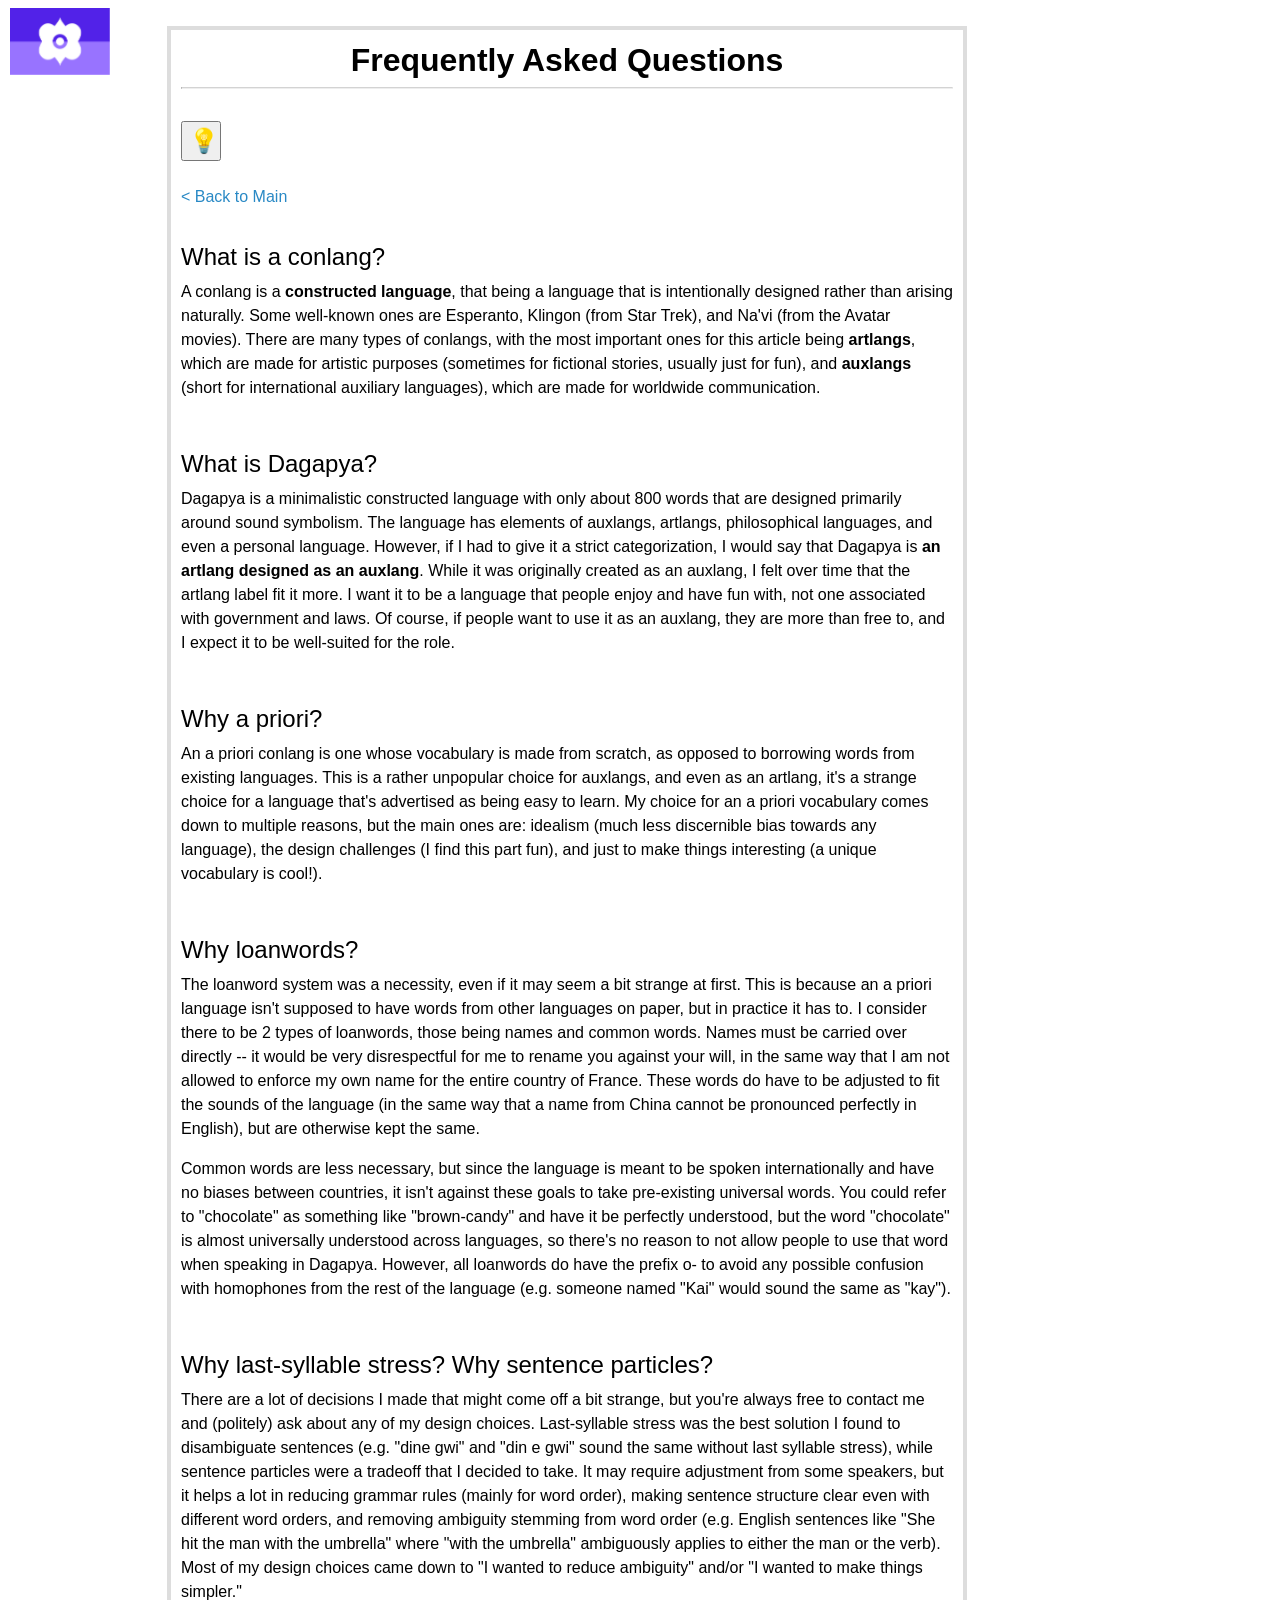
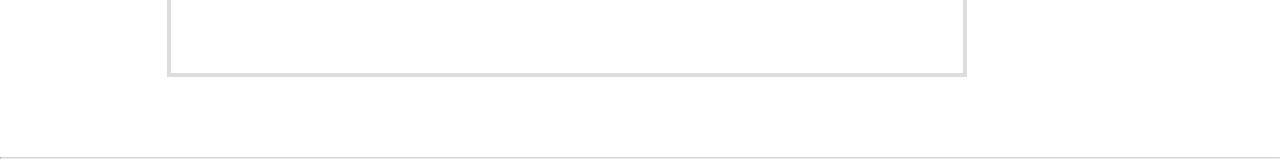
==== faq.html @ c496a5a4 "faq added also fixed titles" ====
<!DOCTYPE html>

<!-- HEADER -->
<html lang="en-US">
<title>FAQ - Dagapya</title>

<link rel="stylesheet" href="readings/readstyle.css">

<head>
<meta charset="utf-8" name="viewport" content="width=1024, initial-scale=0.3, minimum-scale=0.3"/>

<script type="text/javascript">

	function onLoad(){
		//dark mode
		if (window.matchMedia && window.matchMedia('(prefers-color-scheme: dark)').matches) {
			toggleLight();
		}
	}
	
	function toggleLight(){
		var element = document.body;
		element.classList.toggle("dark-body");
	}
	
</script>

</head>

<!-- BODY -->
<body style="margin-left:0px;margin-right:0px;">

<!-- TITLE -->
<!--<b><a style="font-size:36px;font-family:sans-serif" href="dasopya.html">DAGAPYA</a></b>-->
<a href="index.html">
    <img src="img/dagapyaflag450.png" style="width:100px;position:fixed;margin-left:10px;">
</a>
<!-- END OF HEADER -->

<div>

<br />

<table style="width:800px;margin-left:-25px;">
<tr>
    <td style="padding:5px 10px 5px 10px; border: 4px solid #dddddd; border-radius: 20px;">
        <h1 style="text-align:center;"><b>Frequently Asked Questions</b></h1>
        <hr> 
        
        <br />
        <button onclick="toggleLight()" style="height:40px;width:40px;font-size:24px">💡</button>
        <br />
        <br />
        <a href="index.html" >< Back to Main</a>
        <br />
        <br />

        <table style="width:80%;border-color: white;">
            <tr>
                <h2>What is a conlang?</h2>
                <p>A conlang is a <b>constructed language</b>, that being a language that is intentionally designed rather than arising naturally. Some well-known ones are Esperanto, Klingon (from Star Trek), and Na'vi (from the Avatar movies). There are many types of conlangs, with the most important ones for this article being <b>artlangs</b>, which are made for artistic purposes (sometimes for fictional stories, usually just for fun), and <b>auxlangs</b> (short for international auxiliary languages), which are made for worldwide communication.</p>
                <br />
                <h2>What is Dagapya?</h2>
                <p>Dagapya is a minimalistic constructed language with only about 800 words that are designed primarily around sound symbolism. The language has elements of auxlangs, artlangs, philosophical languages, and even a personal language. However, if I had to give it a strict categorization, I would say that Dagapya is <b>an artlang designed as an auxlang</b>. While it was originally created as an auxlang, I felt over time that the artlang label fit it more. I want it to be a language that people enjoy and have fun with, not one associated with government and laws. Of course, if people want to use it as an auxlang, they are more than free to, and I expect it to be well-suited for the role. </p>
                <br />
                <h2>Why a priori?</h2>
                <p>An a priori conlang is one whose vocabulary is made from scratch, as opposed to borrowing words from existing languages. This is a rather unpopular choice for auxlangs, and even as an artlang, it's a strange choice for a language that's advertised as being easy to learn. My choice for an a priori vocabulary comes down to multiple reasons, but the main ones are: idealism (much less discernible bias towards any language), the design challenges (I find this part fun), and just to make things interesting (a unique vocabulary is cool!).</p>
                <br />
                <h2>Why loanwords?</h2>
                <p>The loanword system was a necessity, even if it may seem a bit strange at first. This is because an a priori language isn't supposed to have words from other languages on paper, but in practice it has to. I consider there to be 2 types of loanwords, those being names and common words. Names must be carried over directly -- it would be very disrespectful for me to rename you against your will, in the same way that I am not allowed to enforce my own name for the entire country of France. These words do have to be adjusted to fit the sounds of the language (in the same way that a name from China cannot be pronounced perfectly in English), but are otherwise kept the same. </p>
                <p>Common words are less necessary, but since the language is meant to be spoken internationally and have no biases between countries, it isn't against these goals to take pre-existing universal words. You could refer to "chocolate" as something like "brown-candy" and have it be perfectly understood, but the word "chocolate" is almost universally understood across languages, so there's no reason to not allow people to use that word when speaking in Dagapya. However, all loanwords do have the prefix o- to avoid any possible confusion with homophones from the rest of the language (e.g. someone named "Kai" would sound the same as "kay").</p>
                <br />
                <h2>Why last-syllable stress? Why sentence particles?</h2>
                <p>There are a lot of decisions I made that might come off a bit strange, but you're always free to contact me and (politely) ask about any of my design choices. Last-syllable stress was the best solution I found to disambiguate sentences (e.g. "dine gwi" and "din e gwi" sound the same without last syllable stress), while sentence particles were a tradeoff that I decided to take. It may require adjustment from some speakers, but it helps a lot in reducing grammar rules (mainly for word order), making sentence structure clear even with different word orders, and removing ambiguity stemming from word order (e.g. English sentences like "She hit the man with the umbrella" where "with the umbrella" ambiguously applies to either the man or the verb). Most of my design choices came down to "I wanted to reduce ambiguity" and/or "I wanted to make things simpler." </p>
            </tr>
        </table>

        <br />
        <br />

    </td>
</tr>

</table>

</div>

<br /><br /><br /><br />
<hr> 




</body>
</html>
---- readings/readstyle.css ----
hr {
 border-top: 1px solid LightGrey;
}

div {
 width:70%;
 margin:auto;
}

p, li, td, th {
 font-family:sans-serif;
 text-align:left;
 line-height:1.5;
}

h1, h2 {
 font-weight:normal;
 text-align:left;
 line-height:0.3;
}

td, th {
 padding:5px;
 border:1px solid #999999;
}

th {
 background-color:#eeeeee;
 width:50%;
}

table {
 border-collapse: collapse;
 width:80%;
 margin:auto;
}

img {
 display:block;
 margin:auto;
}

body {
  background-color: white;
  color: black;
}

a {
 text-decoration:none;	
 color:rgb(41, 137, 197)
}
a:visited{
 color: rgb(125, 81, 212);
}

.striped tr:nth-child(odd){
 background-color: #e9f9f9;
}

.dark-body {
  background-color: #111111;
  color: white;
}

.dark-table tr:nth-child(odd){
  background-color: #333333;
}

.dark-th{
  color: black;
}

#invis-border{
  border-collapse:collapse; 
  border: 1px solid transparent;
  font-size:18px;
}
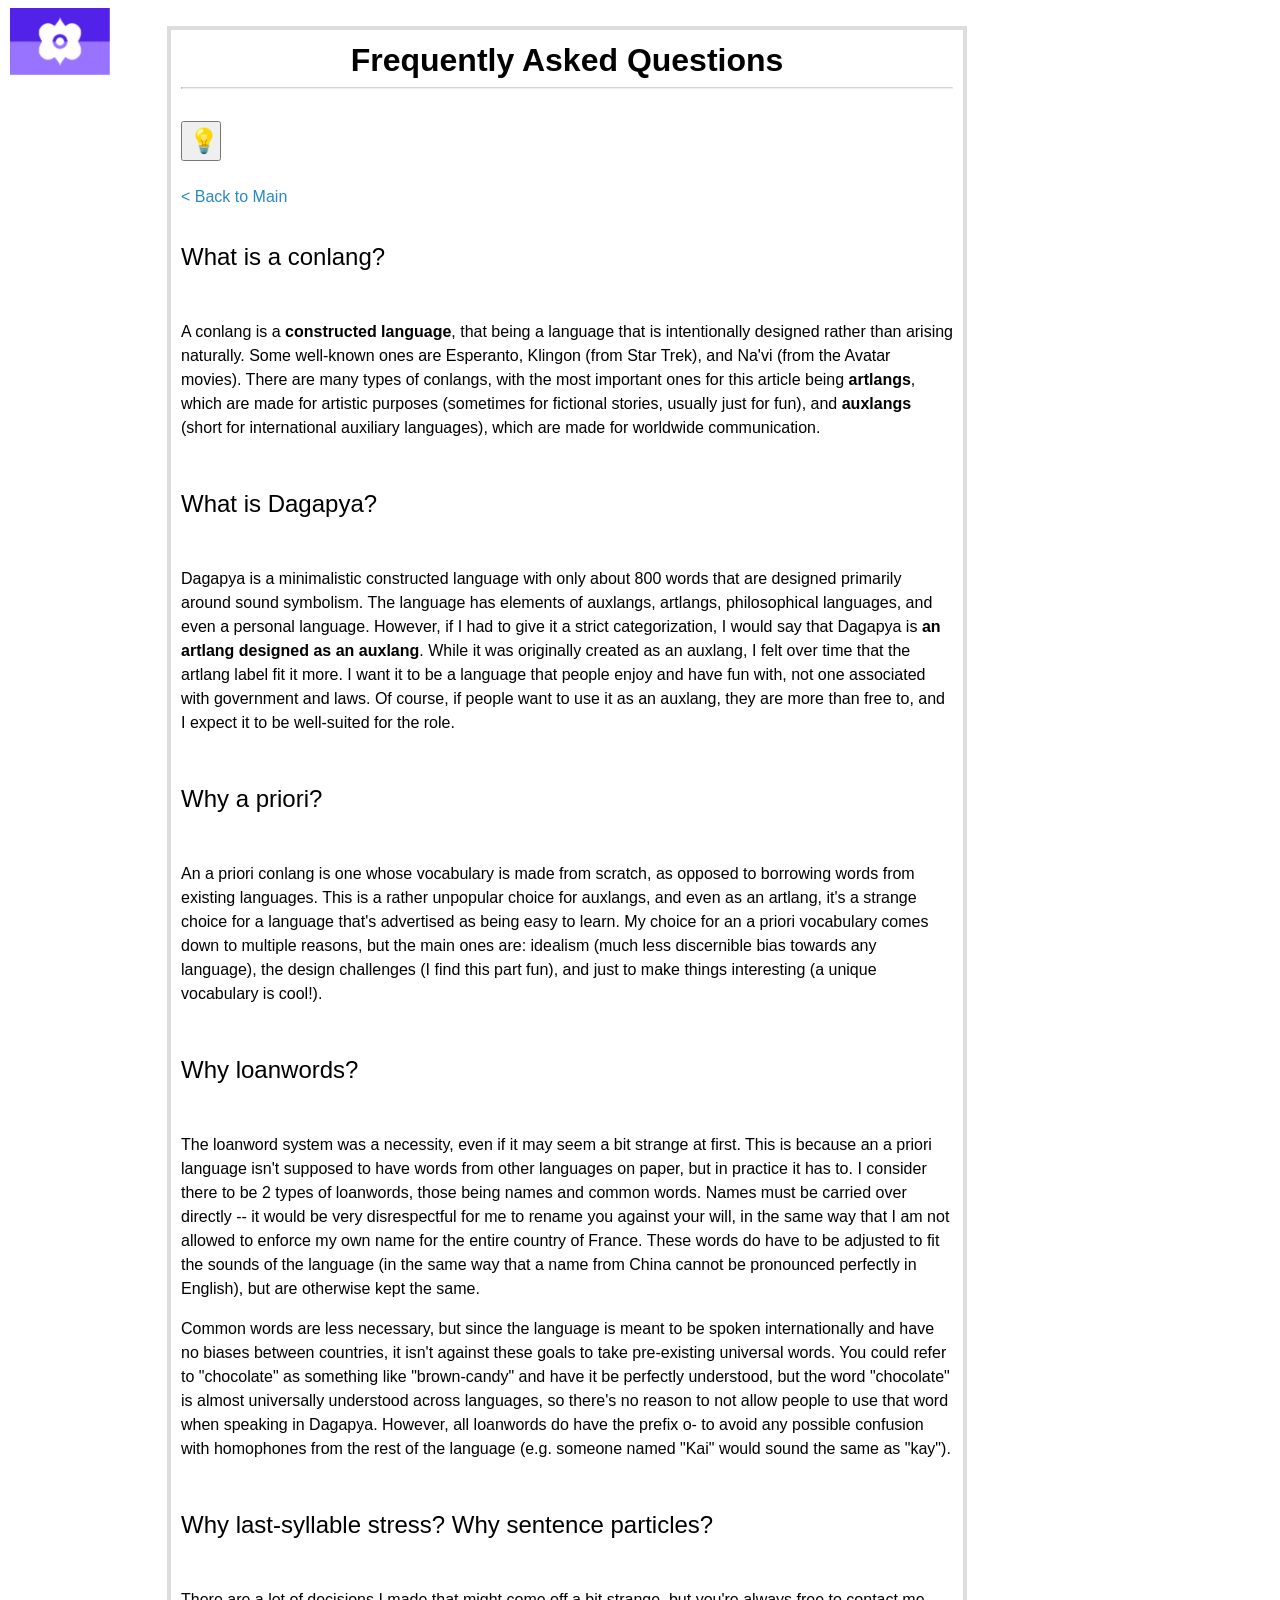
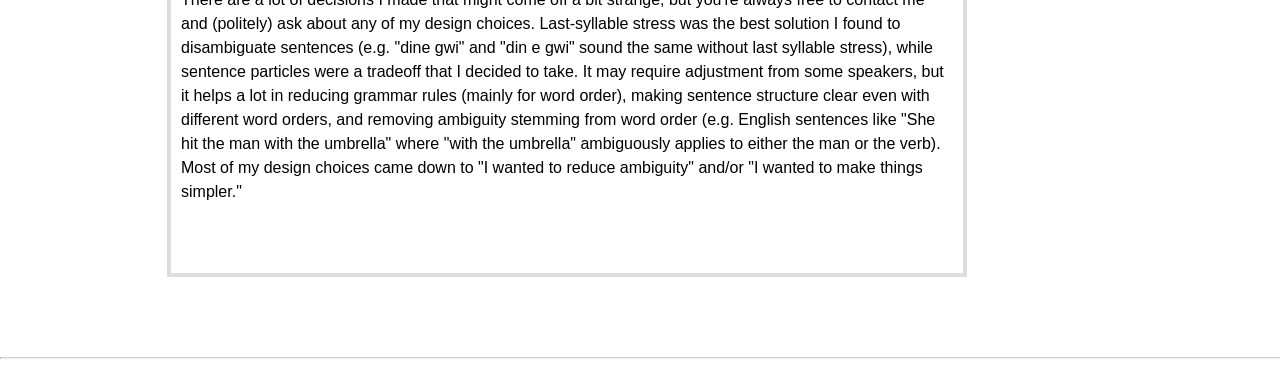
==== commit f43ec188: "header breaks for mobile again" ====
--- a/faq.html
+++ b/faq.html
@@ -58,19 +58,24 @@
         <table style="width:80%;border-color: white;">
             <tr>
                 <h2>What is a conlang?</h2>
+                <br />
                 <p>A conlang is a <b>constructed language</b>, that being a language that is intentionally designed rather than arising naturally. Some well-known ones are Esperanto, Klingon (from Star Trek), and Na'vi (from the Avatar movies). There are many types of conlangs, with the most important ones for this article being <b>artlangs</b>, which are made for artistic purposes (sometimes for fictional stories, usually just for fun), and <b>auxlangs</b> (short for international auxiliary languages), which are made for worldwide communication.</p>
                 <br />
                 <h2>What is Dagapya?</h2>
+                <br />
                 <p>Dagapya is a minimalistic constructed language with only about 800 words that are designed primarily around sound symbolism. The language has elements of auxlangs, artlangs, philosophical languages, and even a personal language. However, if I had to give it a strict categorization, I would say that Dagapya is <b>an artlang designed as an auxlang</b>. While it was originally created as an auxlang, I felt over time that the artlang label fit it more. I want it to be a language that people enjoy and have fun with, not one associated with government and laws. Of course, if people want to use it as an auxlang, they are more than free to, and I expect it to be well-suited for the role. </p>
                 <br />
                 <h2>Why a priori?</h2>
+                <br />
                 <p>An a priori conlang is one whose vocabulary is made from scratch, as opposed to borrowing words from existing languages. This is a rather unpopular choice for auxlangs, and even as an artlang, it's a strange choice for a language that's advertised as being easy to learn. My choice for an a priori vocabulary comes down to multiple reasons, but the main ones are: idealism (much less discernible bias towards any language), the design challenges (I find this part fun), and just to make things interesting (a unique vocabulary is cool!).</p>
                 <br />
                 <h2>Why loanwords?</h2>
+                <br />
                 <p>The loanword system was a necessity, even if it may seem a bit strange at first. This is because an a priori language isn't supposed to have words from other languages on paper, but in practice it has to. I consider there to be 2 types of loanwords, those being names and common words. Names must be carried over directly -- it would be very disrespectful for me to rename you against your will, in the same way that I am not allowed to enforce my own name for the entire country of France. These words do have to be adjusted to fit the sounds of the language (in the same way that a name from China cannot be pronounced perfectly in English), but are otherwise kept the same. </p>
                 <p>Common words are less necessary, but since the language is meant to be spoken internationally and have no biases between countries, it isn't against these goals to take pre-existing universal words. You could refer to "chocolate" as something like "brown-candy" and have it be perfectly understood, but the word "chocolate" is almost universally understood across languages, so there's no reason to not allow people to use that word when speaking in Dagapya. However, all loanwords do have the prefix o- to avoid any possible confusion with homophones from the rest of the language (e.g. someone named "Kai" would sound the same as "kay").</p>
                 <br />
                 <h2>Why last-syllable stress? Why sentence particles?</h2>
+                <br />
                 <p>There are a lot of decisions I made that might come off a bit strange, but you're always free to contact me and (politely) ask about any of my design choices. Last-syllable stress was the best solution I found to disambiguate sentences (e.g. "dine gwi" and "din e gwi" sound the same without last syllable stress), while sentence particles were a tradeoff that I decided to take. It may require adjustment from some speakers, but it helps a lot in reducing grammar rules (mainly for word order), making sentence structure clear even with different word orders, and removing ambiguity stemming from word order (e.g. English sentences like "She hit the man with the umbrella" where "with the umbrella" ambiguously applies to either the man or the verb). Most of my design choices came down to "I wanted to reduce ambiguity" and/or "I wanted to make things simpler." </p>
             </tr>
         </table>
